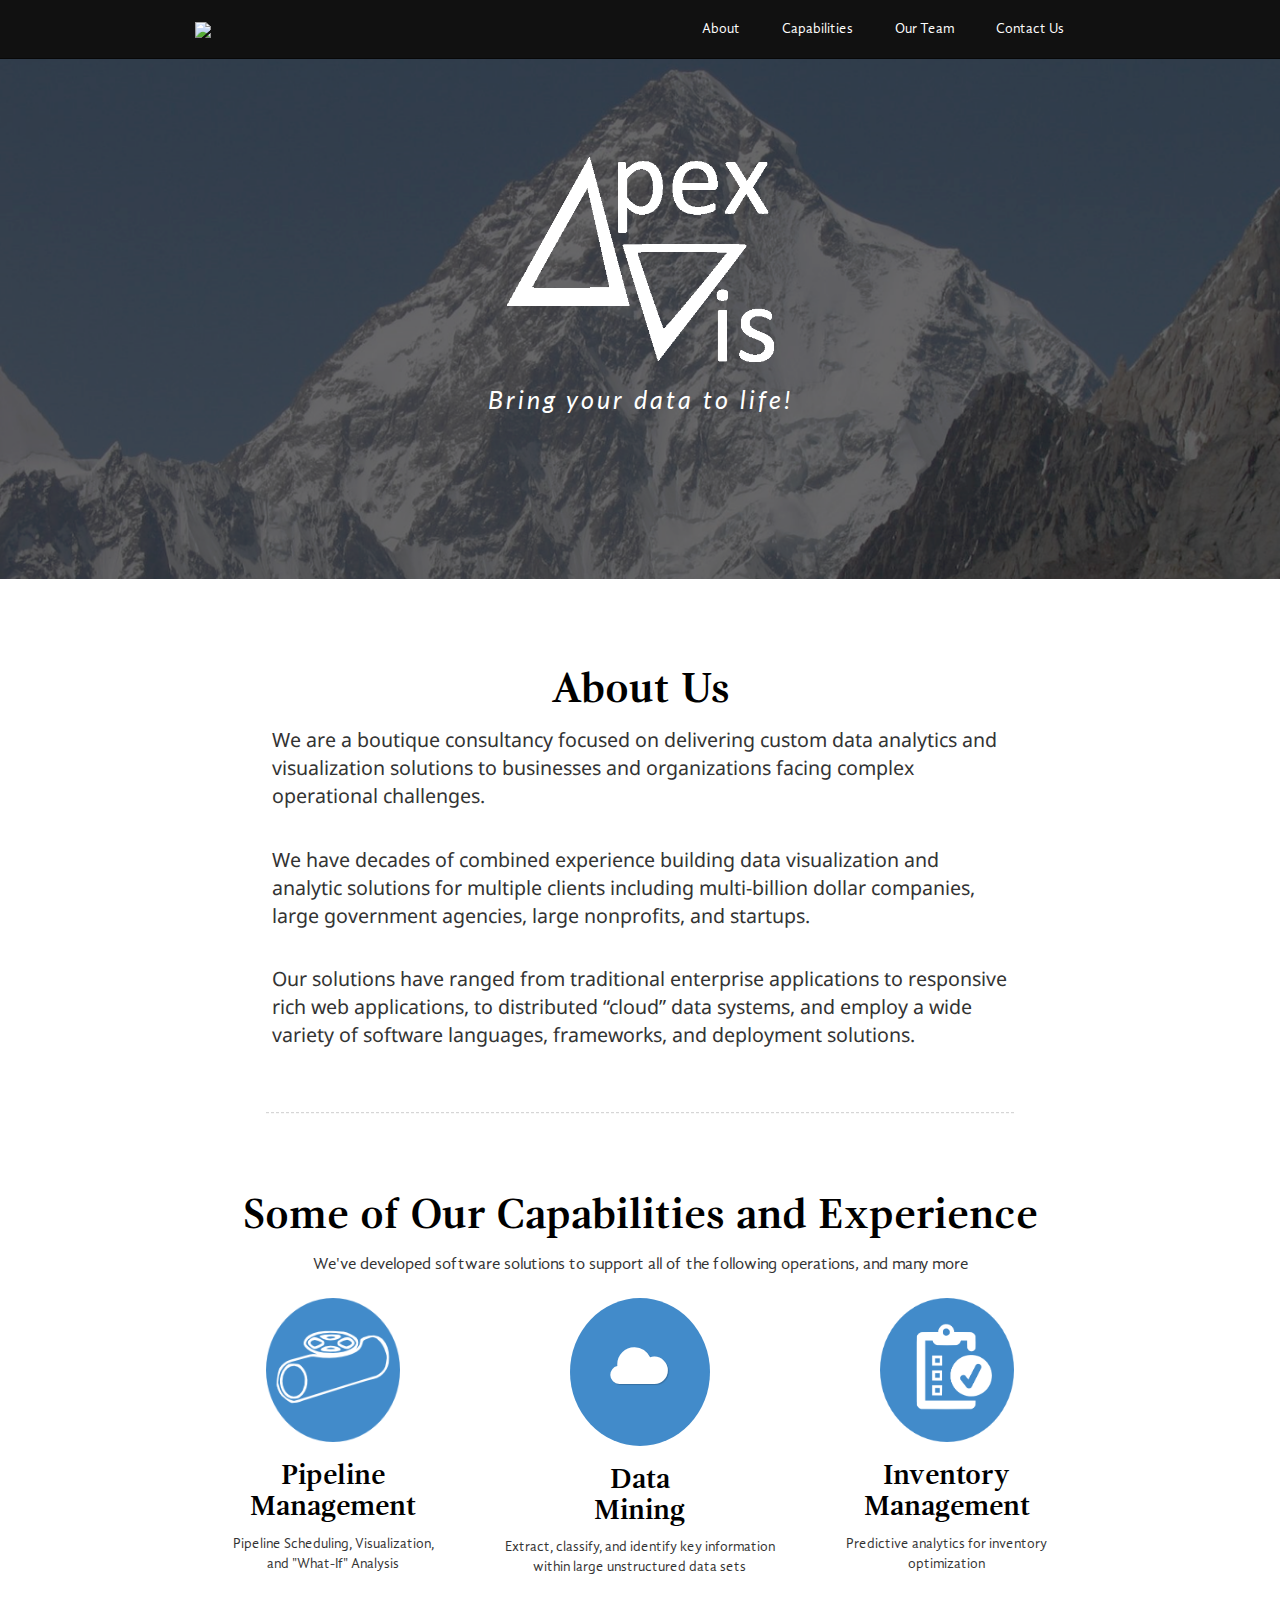
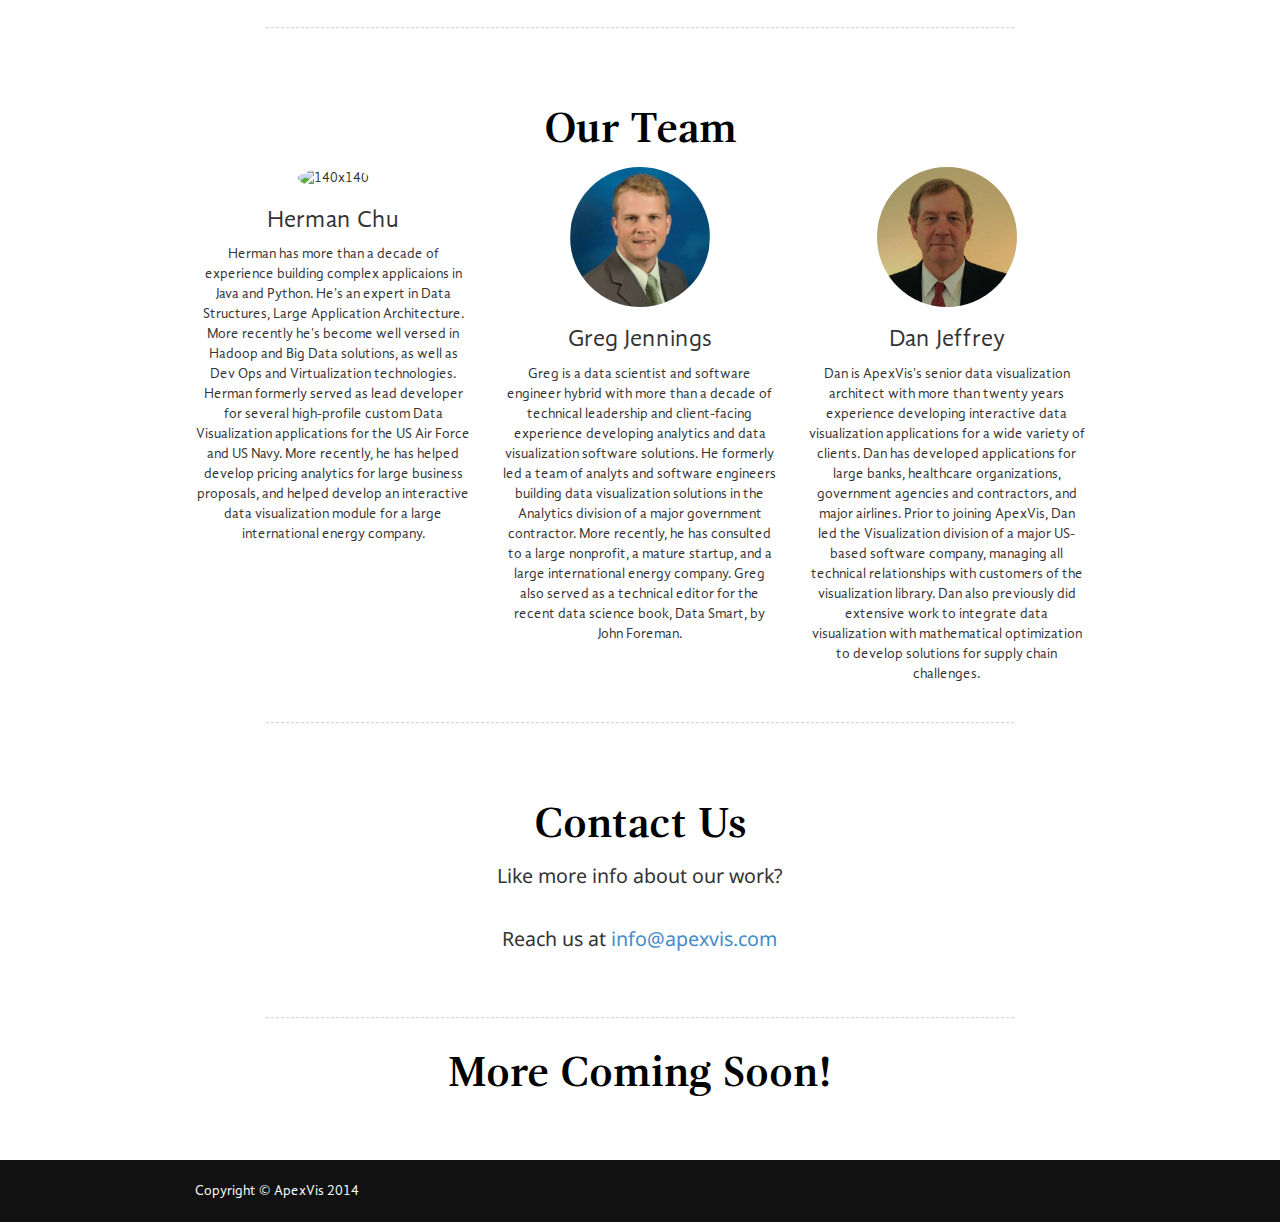
==== index.html @ 58304374 "#top scroll fix" ====
<!DOCTYPE html>
<html lang="en">
  <head>
    <meta charset="utf-8">
    <title>ApexVis Homepage&mdash; Bring Your Data to Life!</title>
    <meta name="viewport" content="width=device-width,initial-scale=1.0">
    <link href="css/bootstrap.min.css" rel="stylesheet">
    <link href="css/strapped.css" rel="stylesheet">
    <link href='http://fonts.googleapis.com/css?family=Lato:300italic' rel='stylesheet' type='text/css'>
    <link href='http://fonts.googleapis.com/css?family=Droid+Sans' rel='stylesheet' type='text/css'>
    <link rel="shortcut icon" type="image/x-icon" href="./img/fav.ico" /> 
  </head>
  <body>

    <nav id="navbar" class="navbar navbar-default navbar-inverse navbar-fixed-top" role="navigation">
      <div class="container">
        <div class="navbar-header">
          <button type="button" class="navbar-toggle" data-toggle="collapse" data-target=".navbar-ex1-collapse">
            <span class="icon-bar"></span>
            <span class="icon-bar"></span>
            <span class="icon-bar"></span>
          </button>
          <a class="navbar-brand nav-link indexpage" href="#top"><img src="./img/apexvis_logo_flat_white2.png"></a>
        </div> <!-- /.navbar-header -->

        <div class="collapse navbar-collapse navbar-ex1-collapse">
          <ul class="nav navbar-nav navbar-right">
            <li><a href="#about" class="nav-link indexpage">About</a></li>
            <li><a href="#caps" class="nav-link indexpage">Capabilities</a></li>
            <li><a href="#team" class="nav-link indexpage">Our Team</a></li>
            <li><a href="#contact" class="nav-link indexpage">Contact Us</a></li>
          </ul>
        </div> <!-- /.navbar-collapse -->
      </div> <!-- /.container -->
    </nav> <!-- /.navbar -->




<!-- ------------ -->
<!-- ------------ -->
<!-- ------------ -->
<!-- PAGE CONTENT -->
<!-- ------------ -->
<!-- ------------ -->
<!-- ------------ -->



    <a name="top"></a>
    <div id="top" class="jumbotron bkimg">
      <div class="container">
        <h1><img src="img/apexvis_logo_white.png" width="30%"></h1>
        <h2 class="title-font">Bring your data to life!</h2>
      </div> <!-- /.container -->
    </div> <!-- /.jumbotron -->



    <a name="aboutext" class="exta"></a>

    <div class="container">


    	<a name="about"></a>
      <h3 id="about" class="subhead"><br>About Us</h3>
      <div class="row">
        <div class="col-md-10 col-md-offset-1 text-left">
        	<section id="company-highlights" class="highlights">
        		<p>We are a boutique consultancy focused on delivering custom data analytics and visualization solutions to businesses and organizations facing complex operational challenges.</p>
        		
        		<p>We have decades of combined experience building data visualization and analytic solutions for multiple clients including multi-billion dollar companies, large government agencies, large nonprofits, and startups.</p>
    
        		<p>Our solutions have ranged from traditional enterprise applications to responsive rich web applications, to distributed “cloud” data systems, and employ a wide variety of software languages, frameworks, and deployment solutions.</p>
        	</section>

        </div> <!-- /.col-md-10 -->
      </div> <!-- /.row -->

      <a name="capsext" class="exta"></a>
      <div class="sect-border"></div>

    	<a name="caps"></a>
      <h3 id="benefits" class="subhead"><br>Some of Our Capabilities and Experience</h3>
      <div class="row">
      	<p style="font-size:1.2em"class="text-center"> We've developed software solutions to support all of the following operations, and many more </p>
        <div class="col-md-4 col-sm-6 benefit">
            <span><a href="./pipelines.html"><img src="img/pipe_line_icon_with_oval.png" width="134px"></a></span>
          <h3>Pipeline Management</h3>
          <p>Pipeline Scheduling, Visualization,<br>and "What-If" Analysis</p>
        </div> <!-- /.benefit -->

        <div class="col-md-4 col-sm-6 benefit">
          <a href="#">
	          <div class="benefit-ball">
	            <i class="glyphicon glyphicon-cloud"></i>
	          </div>
          </a>
          <h3>Data<br>Mining</h3>
          <p>Extract, classify, and identify key information within large unstructured data sets</p>
        </div> <!-- /.benefit -->

        <div class="col-md-4 col-sm-6 benefit">
          	<span><a href="#inventorymgmt"><img src="img/inventory_mgmt_icon_with_oval.png" width="134px"></a></span>
          <h3>Inventory Management</h3>
          <p>Predictive analytics for inventory optimization</p>
        </div> <!-- /.benefit -->

       
      </div> <!-- /.row -->
      <a name="teamext" class="exta"></a>
      <div class="sect-border"></div>
      <a name="team"></a>

      <h3 id="tour" class="subhead"><br>Our Team</h3>
      <div class="row">
        
<div class="container marketing">


      <!-- Three columns of text below the carousel -->
      <div class="row">
        <div class="col-lg-4 text-center">
          <img class="img-circle" alt="140x140" src="./img/herm.jpg" style="width: 140px; height: 140px;">
          <h3>Herman Chu</h3>
          <p>Herman has more than a decade of experience building complex applicaions in Java and Python. He's an expert in Data Structures, Large Application Architecture. More recently he's become well versed in Hadoop and Big Data solutions, as well as Dev Ops and Virtualization technologies. Herman formerly served as lead developer for several high-profile custom Data Visualization applications for the US Air Force and US Navy. More recently, he has helped develop pricing analytics for large business proposals, and helped develop an interactive data visualization module for a large international energy company. </p>
          
        </div><!-- /.col-lg-4 -->
        <div class="col-lg-4 text-center">
          <img class="img-circle" alt="140x140" src="./img/greg2.jpg" style="width: 140px; height: 140px;">
          <h3>Greg Jennings</h3>
          <p>Greg is a data scientist and software engineer hybrid with more than a decade of technical leadership and client-facing experience developing analytics and data visualization software solutions. He formerly led a team of analyts and software engineers building data visualization solutions in the Analytics division of a major government contractor. More recently, he has consulted to a large nonprofit, a mature startup, and a large international energy company. Greg also served as a technical editor for the recent data science book, Data Smart, by John Foreman.</p>
          
          
        </div><!-- /.col-lg-4 -->
        <div class="col-lg-4 text-center">
          <img class="img-circle" alt="140x140" src="./img/dan.jpg" style="width: 140px; height: 140px;">
          <h3>Dan Jeffrey</h3>
          <p>Dan is ApexVis's senior data visualization architect with more than twenty years experience developing interactive data visualization applications for a wide variety of clients. Dan has developed applications for large banks, healthcare organizations, government agencies and contractors, and major airlines. Prior to joining ApexVis, Dan led the Visualization division of a major US-based software company, managing all technical relationships with customers of the visualization library. Dan also previously did extensive work to integrate data visualization with mathematical optimization to develop solutions for supply chain challenges.</p>
          
        </div><!-- /.col-lg-4 -->
      </div><!-- /.row -->

    </div>


      </div> <!-- /.row -->
      <a name="contactext" class="exta"></a>
      <div class="sect-border"></div>
      <a name="contact"></a>

      <h3 id="about" class="subhead"><br>Contact Us</h3>
      <div class="row">
        <div class="col-md-10 col-md-offset-1 text-center">
	        <section class="highlights">
	          <p>Like more info about our work?</p>
	          <p>Reach us at <a href="mailto:info@apexvis.com">info@apexvis.com</a> </p>
	        </section>
        </div> <!-- /.col-md-10 -->
      </div> <!-- /.row -->

    <div class="sect-border"></div>

      <h3 id="about" class="subhead">More Coming Soon!</h3>

    </div> <!-- /.container -->




    <footer>
      <div class="container clearfix">
        <p class="pull-left">
          Copyright &copy; ApexVis 2014
        </p>
      </div> <!-- /.container -->
    </footer>

    <script src="js/jquery.js"></script>
    <script src="js/bootstrap.min.js"></script>
		<script src="js/main.js"></script>

  </body>
</html>
---- css/strapped.css ----
@font-face {
  font-family: "gandhi sans";
  font-style: normal;
  font-weight: 400;
  src: url(../fonts/gandhi-sans.ttf), url(../fonts/gandhi-serif.eot);
}
@font-face {
  font-family: "gandhi sans";
  font-style: normal;
  font-weight: 700;
  src: url(../fonts/gandhi-bold-sans.ttf), url(../fonts/gandhi-bold-sans.eot);
}
@font-face {
  font-family: "gandhi serif";
  font-style: normal;
  font-weight: 400;
  src: url(../fonts/gandhi-serif.ttf), url(../fonts/gandhi-serif.eot);
}
@font-face {
  font-family: "gandhi serif";
  font-style: normal;
  font-weight: 700;
  src: url(../fonts/gandhi-bold-serif.ttf), url(../fonts/gandhi-bold-serif.eot);
}
body {
  font-size: 14px;
  background-image: url(./../img/texture3.png);
}
body, h1, h2, h3, h4, h5, h6 {
  font-family: "gandhi sans", helvetica, sans-serif;
}
.btn {
  border-top: 1px solid rgba(255, 255, 255, 0.5);
  border-radius: 2px;
}
.container {
  max-width: 920px;
}
.navbar {
  background: #111;
  padding: 0.3em 0;
}
.navbar .navbar-brand {
  color: #fff;
  font-family: "gandhi serif", georgia, serif;
  font-weight: bold;
}
.navbar ul.nav li a {
  color: #fff;
  padding-left: 0;
  padding-right: 0;
  margin: 0 1.5em;
}
.navbar ul.nav li button {
  margin: 0.7em 0 0 1em;
}
.jumbotron {
  background-image: url(../img/k2.png);
  background-attachment: fixed;
  background-repeat: no-repeat;
  background-size: 100%;
  color: #fff;
  padding: 6.5em 0 6em;
  text-align: center;
}
.jumbotron h1 {
  font-family: "gandhi serif", georgia, serif;
  font-size: 3em;
  font-weight: bold;
  text-shadow: 1px 1px 3px #000;
}
.jumbotron h2 {
  font-size: 1.2em;
  font-style: italic;
  font-weight: normal;
  line-height: 1.4em;
  margin-bottom: 1.4em;
}
.jumbotron .btn {
  box-shadow: 1px 1px 3px #000;
  font-size: 1.2em;
  font-weight: bold;
  padding: 0.3em 2.5em 0.5em;
  text-shadow: 1px 1px 1px rgba(0, 0, 0, 0.2);
}
.jumbotron .btn .glyphicon {
  margin-left: 0.2em;
  position: relative;
  top: 3px;
}
.sect-border {
  border-top: 1px dashed #d6d6d6;
  border-bottom: 1px dashed #f6f6f6;
  margin: 2em 8% 2.4em;
}
.subhead {
  color: #000;
  font-family: "gandhi serif", georgia, serif;
  font-size: 3em;
  font-weight: bold;
  text-align: center;
  margin: 0.3em 0;
}


.benefit {
  margin: 0.8em 0;
  text-align: center;
}
.benefit .benefit-ball {
  background: #428bca;
  border-radius: 50%;
  color: #fff;
  display: inline-block;
  line-height: 1em;
  padding: 3em;
}

.benefit a {
  color: #fff;
}

.benefit .benefit-ball .glyphicon {
  font-size: 4em;
  position: relative;
  top: -3px;
  right: 1px;
  text-shadow: 1px 1px 1px rgba(0, 0, 0, 0.2);
}
.benefit h3 {
  color: #000;
  font-family: "gandhi serif", georgia, serif;
  font-size: 2em;
  font-weight: bold;
}
#slideshow {
  margin: 0.5em 0 1.5em;
}
#slideshow .carousel-inner img {
  background: #000;
  height: 500px;
  width: 100%;
}
footer {
  background: #111;
  color: #fff;
  margin: 3.5em 0 0;
  padding: 1.5em 0 0.8em;
}
@media screen and (max-width: 768px) {
  .navbar ul.nav li {
    text-align: center;
  }
  .navbar ul.nav li button {
    margin: 1em 0;
  }
  .jumbotron {
    font-size: 14px;
    padding: 6em 0 4em;
  }
  .benefit {
    margin-bottom: 2em;
  }
}
@media screen and (max-width: 480px) {
  body {
    font-size: 12px;
  }
  .jumbotron {
    font-size: 12px;
  }
  footer .pull-right {
    display: none;
  }
}

/** Additions to strapped.css below **/

.title-font {
  font-family: 'Lato', sans-serif;
  letter-spacing: 3px;
}

.highlights {
  font-family: 'Droid Sans', sans-serif;
  font-size: 1.4em;
}

.highlights p {
  margin-bottom: 1.8em;
}

.bgimg {
    background-image: url(./img/k2.png);
}

.capability-title {
  font-size: 2.6em;
}

.exta {
  padding-bottom: 60px;
}
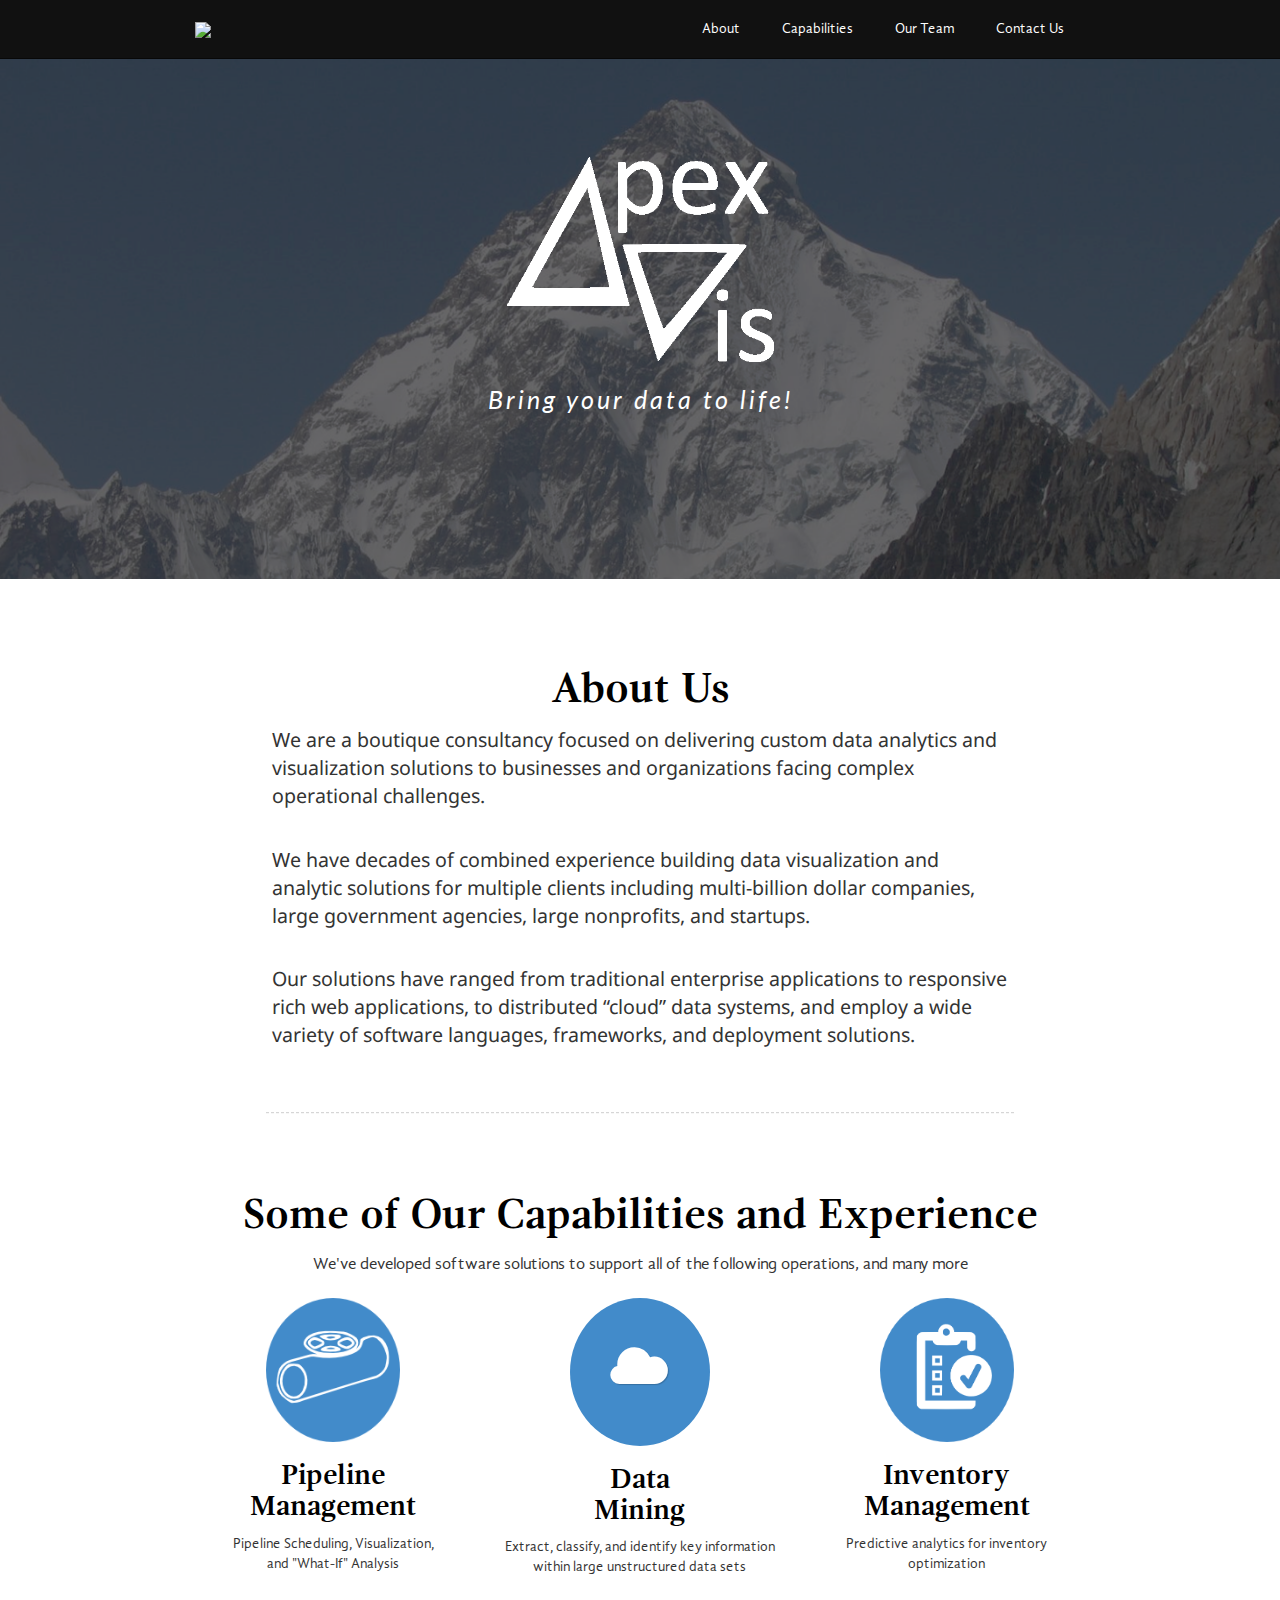
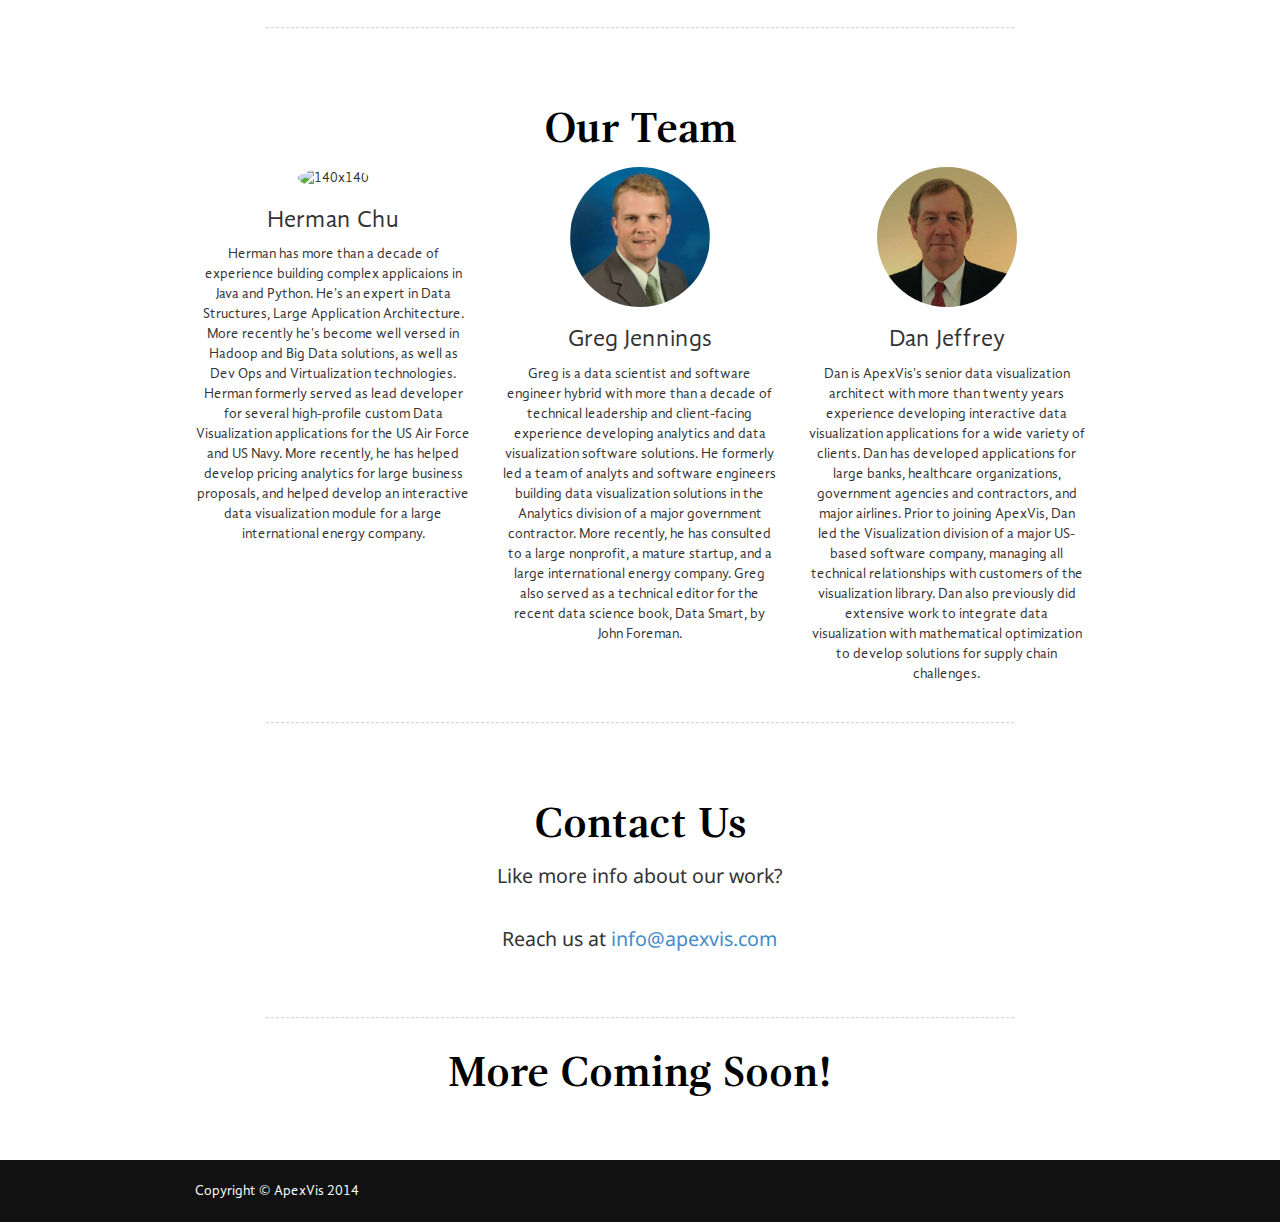
==== commit df89081a: "fixed more padding issues for top image" ====
--- a/index.html
+++ b/index.html
@@ -48,7 +48,7 @@
 
 
     <a name="top"></a>
-    <div id="top" class="jumbotron bkimg">
+    <div id="top" class="jumbotron bgimg">
       <div class="container">
         <h1><img src="img/apexvis_logo_white.png" width="30%"></h1>
         <h2 class="title-font">Bring your data to life!</h2>
--- a/css/strapped.css
+++ b/css/strapped.css
@@ -55,13 +55,10 @@
   margin: 0.7em 0 0 1em;
 }
 .jumbotron {
-  background-image: url(../img/k2.png);
-  background-attachment: fixed;
-  background-repeat: no-repeat;
-  background-size: 100%;
-  color: #fff;
   padding: 6.5em 0 6em;
   text-align: center;
+  color: #fff;
+  background-color: transparent;
 }
 .jumbotron h1 {
   font-family: "gandhi serif", georgia, serif;
@@ -156,7 +153,10 @@
   }
   .jumbotron {
     font-size: 14px;
-    padding: 6em 0 4em;
+    padding: 6em 0 0em;
+  }
+  .bgimg {
+    background-position: 0 60px;
   }
   .benefit {
     margin-bottom: 2em;
@@ -169,6 +169,9 @@
   .jumbotron {
     font-size: 12px;
   }
+  .bgimg {
+    background-position: 0 60px;
+  }
   footer .pull-right {
     display: none;
   }
@@ -191,7 +194,11 @@
 }
 
 .bgimg {
-    background-image: url(./img/k2.png);
+    background-image: url(./../img/k2.png);
+    background-attachment: fixed;
+    background-repeat: no-repeat;
+    background-size: 100%;
+    background-position: 0 30px;
 }
 
 .capability-title {
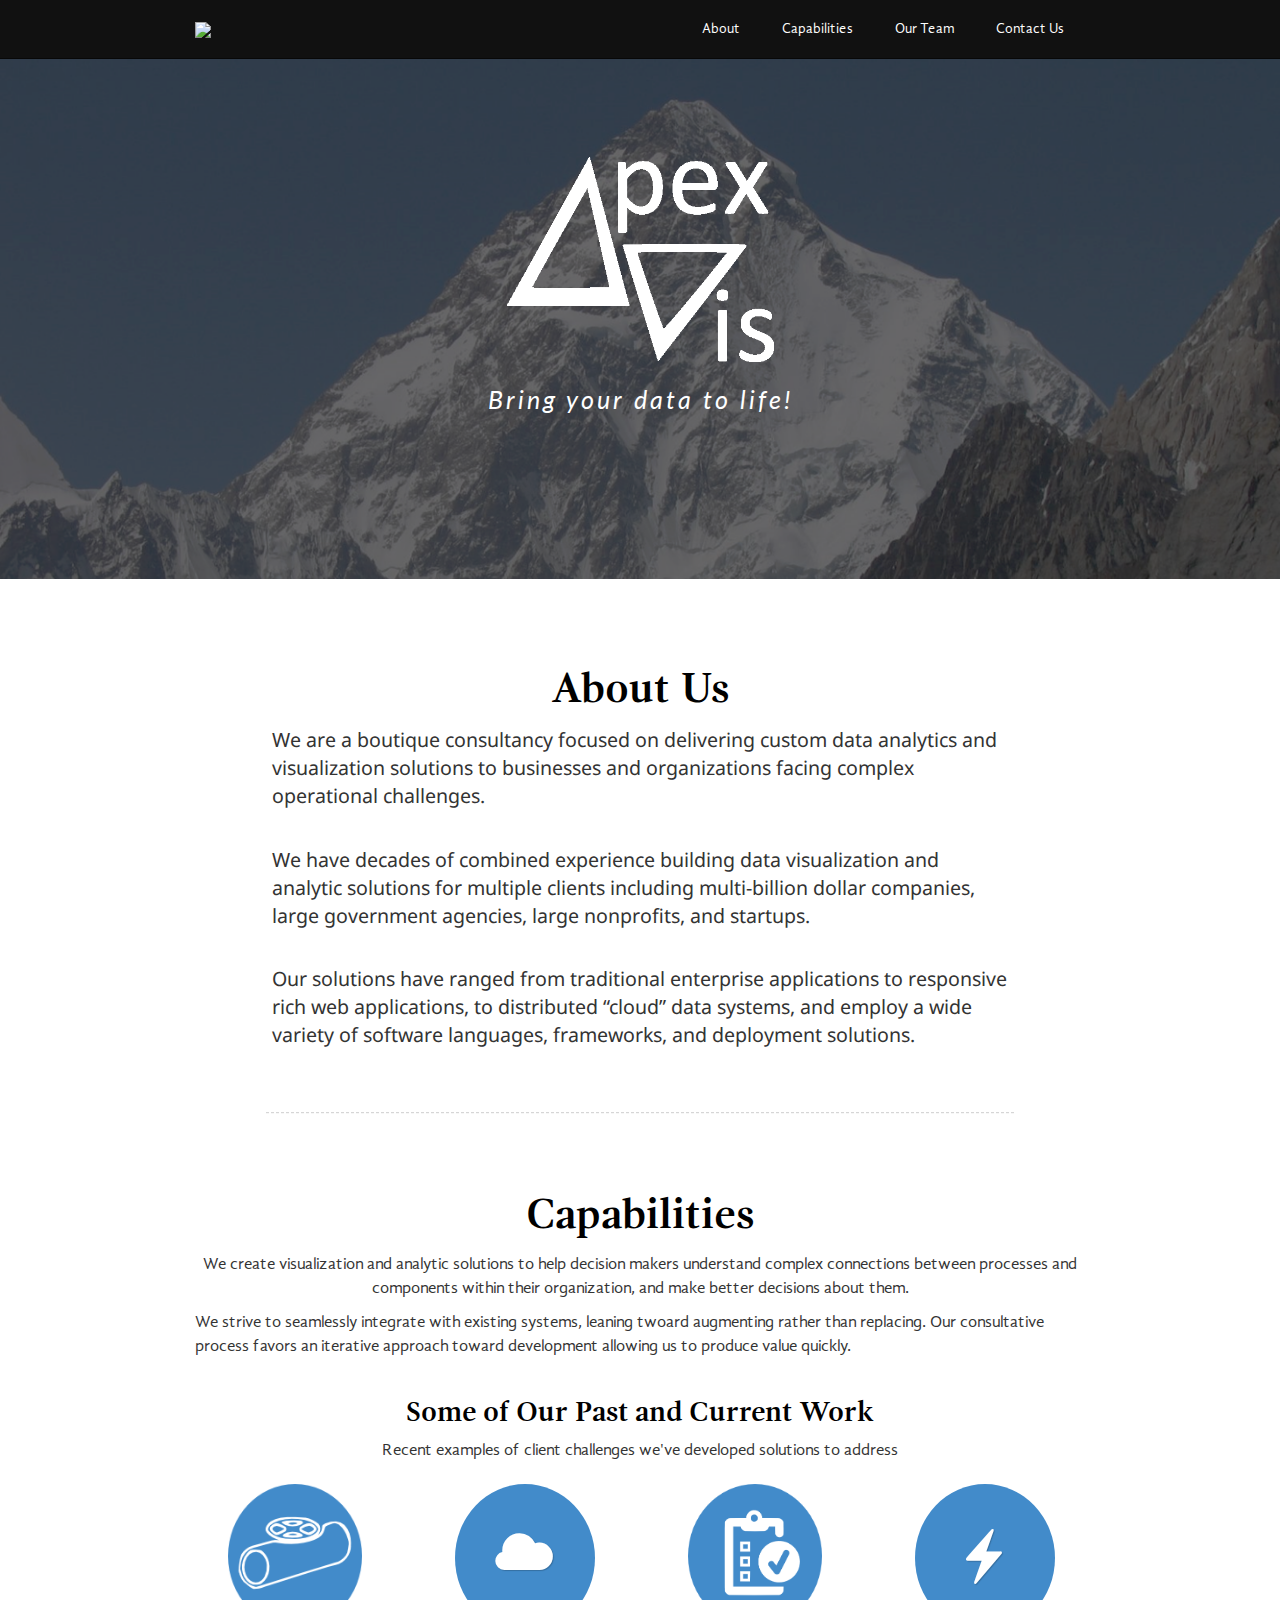
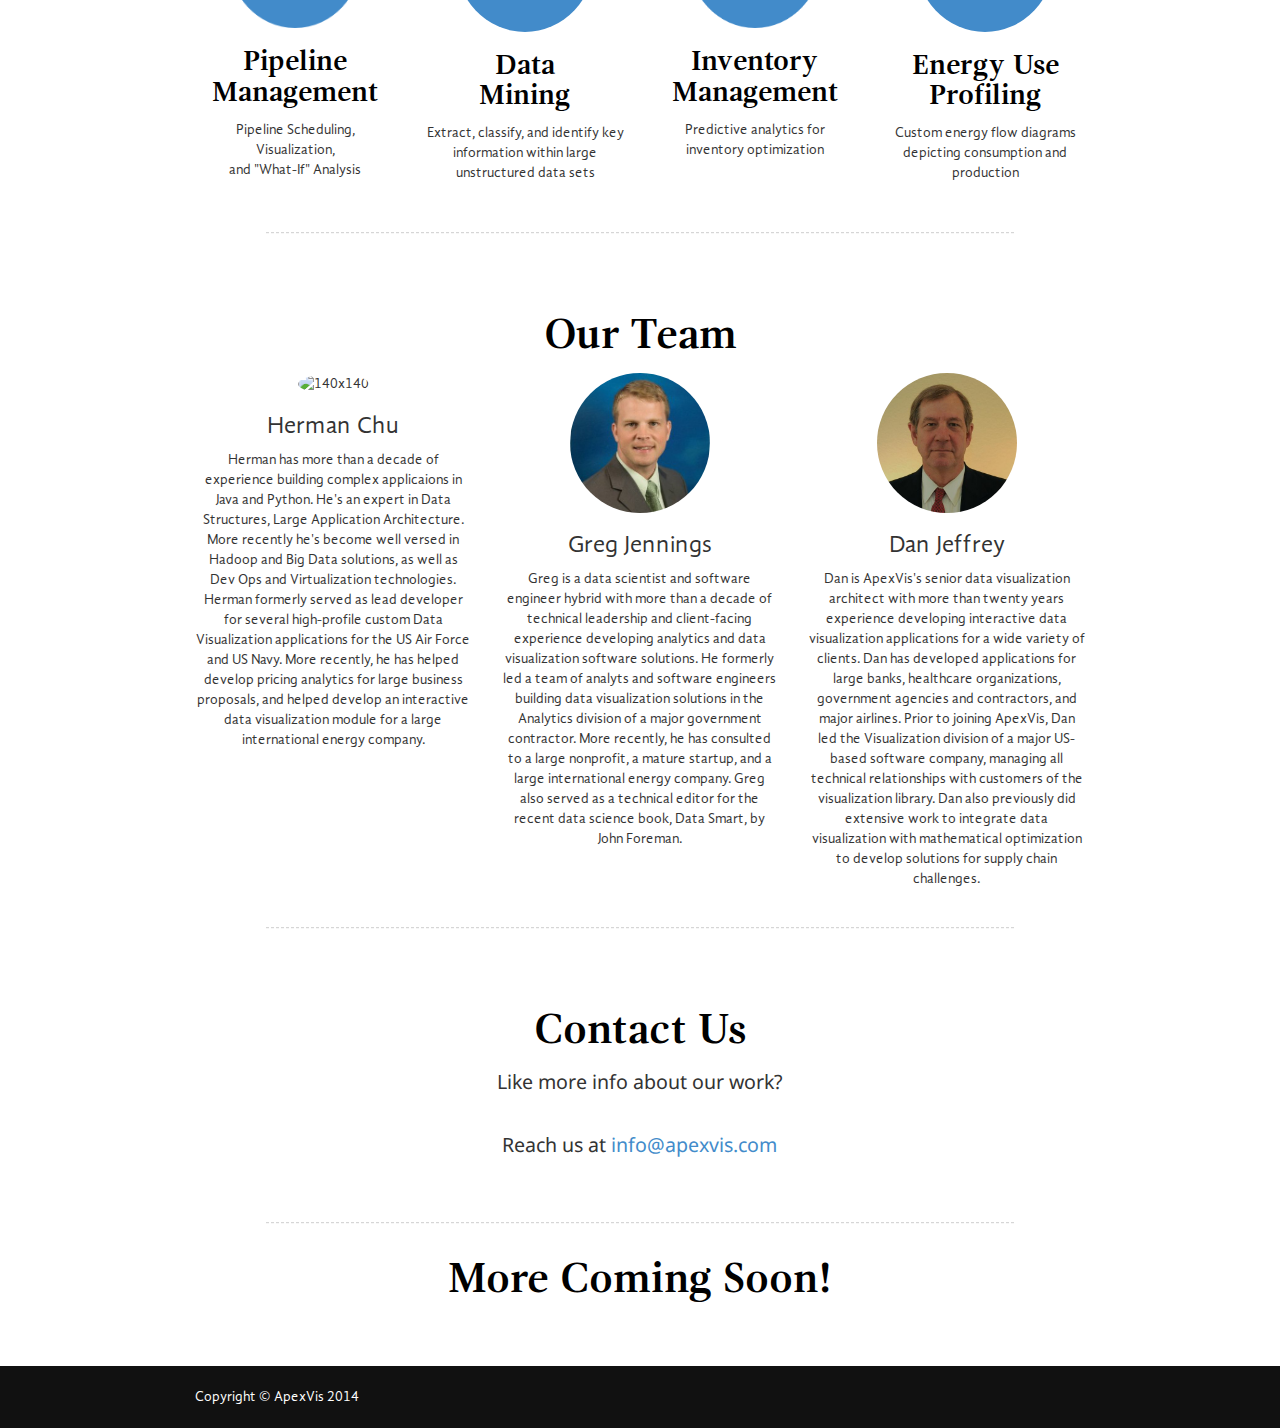
==== commit 77352999: "sankey diagram for irish energy profile" ====
--- a/index.html
+++ b/index.html
@@ -81,17 +81,21 @@
       <div class="sect-border"></div>
 
     	<a name="caps"></a>
-      <h3 id="benefits" class="subhead"><br>Some of Our Capabilities and Experience</h3>
+      <h3 id="benefits" class="subhead"><br>Capabilities</h3>
+      <p style="font-size:1.2em" class="text-center">We create visualization and analytic solutions to help decision makers understand complex connections between processes and components within their organization, and make better decisions about them.</p>
+      <p style="font-size:1.2em">We strive to seamlessly integrate with existing systems, leaning twoard augmenting rather than replacing. Our consultative process favors an iterative approach toward development allowing us to produce value quickly.</p>
+
+      <h3 id="benefits" style="font-size:2em" class="subhead"><br>Some of Our Past and Current Work</h3>
       <div class="row">
-      	<p style="font-size:1.2em"class="text-center"> We've developed software solutions to support all of the following operations, and many more </p>
-        <div class="col-md-4 col-sm-6 benefit">
+      	<p style="font-size:1.2em"class="text-center"> Recent examples of client challenges we've developed solutions to address </p>
+        <div class="col-md-3 col-sm-6 benefit">
             <span><a href="./pipelines.html"><img src="img/pipe_line_icon_with_oval.png" width="134px"></a></span>
           <h3>Pipeline Management</h3>
           <p>Pipeline Scheduling, Visualization,<br>and "What-If" Analysis</p>
         </div> <!-- /.benefit -->
 
-        <div class="col-md-4 col-sm-6 benefit">
-          <a href="#">
+        <div class="col-md-3 col-sm-6 benefit">
+          <a href="./datamining.html">
 	          <div class="benefit-ball">
 	            <i class="glyphicon glyphicon-cloud"></i>
 	          </div>
@@ -100,10 +104,20 @@
           <p>Extract, classify, and identify key information within large unstructured data sets</p>
         </div> <!-- /.benefit -->
 
-        <div class="col-md-4 col-sm-6 benefit">
-          	<span><a href="#inventorymgmt"><img src="img/inventory_mgmt_icon_with_oval.png" width="134px"></a></span>
+        <div class="col-md-3 col-sm-6 benefit">
+          	<span><a href="./inventorymgmt.html"><img src="img/inventory_mgmt_icon_with_oval.png" width="134px"></a></span>
           <h3>Inventory Management</h3>
           <p>Predictive analytics for inventory optimization</p>
+        </div> <!-- /.benefit -->
+        
+        <div class="col-md-3 col-sm-6 benefit">
+            <a href="./energyprofilevis/">
+	          <div class="benefit-ball">
+	            <i class="glyphicon glyphicon-flash"></i>
+	          </div>                               
+            </a>
+          <h3>Energy Use Profiling</h3>
+          <p>Custom energy flow diagrams depicting consumption and production</p>
         </div> <!-- /.benefit -->
 
        
@@ -115,7 +129,7 @@
       <h3 id="tour" class="subhead"><br>Our Team</h3>
       <div class="row">
         
-<div class="container marketing">
+		<div class="container marketing">
 
 
       <!-- Three columns of text below the carousel -->
--- a/css/strapped.css
+++ b/css/strapped.css
@@ -209,4 +209,8 @@
   padding-bottom: 60px;
 }
 
-
+.subhead.smallsubhead {
+  font-size: 2em;
+}
+
+
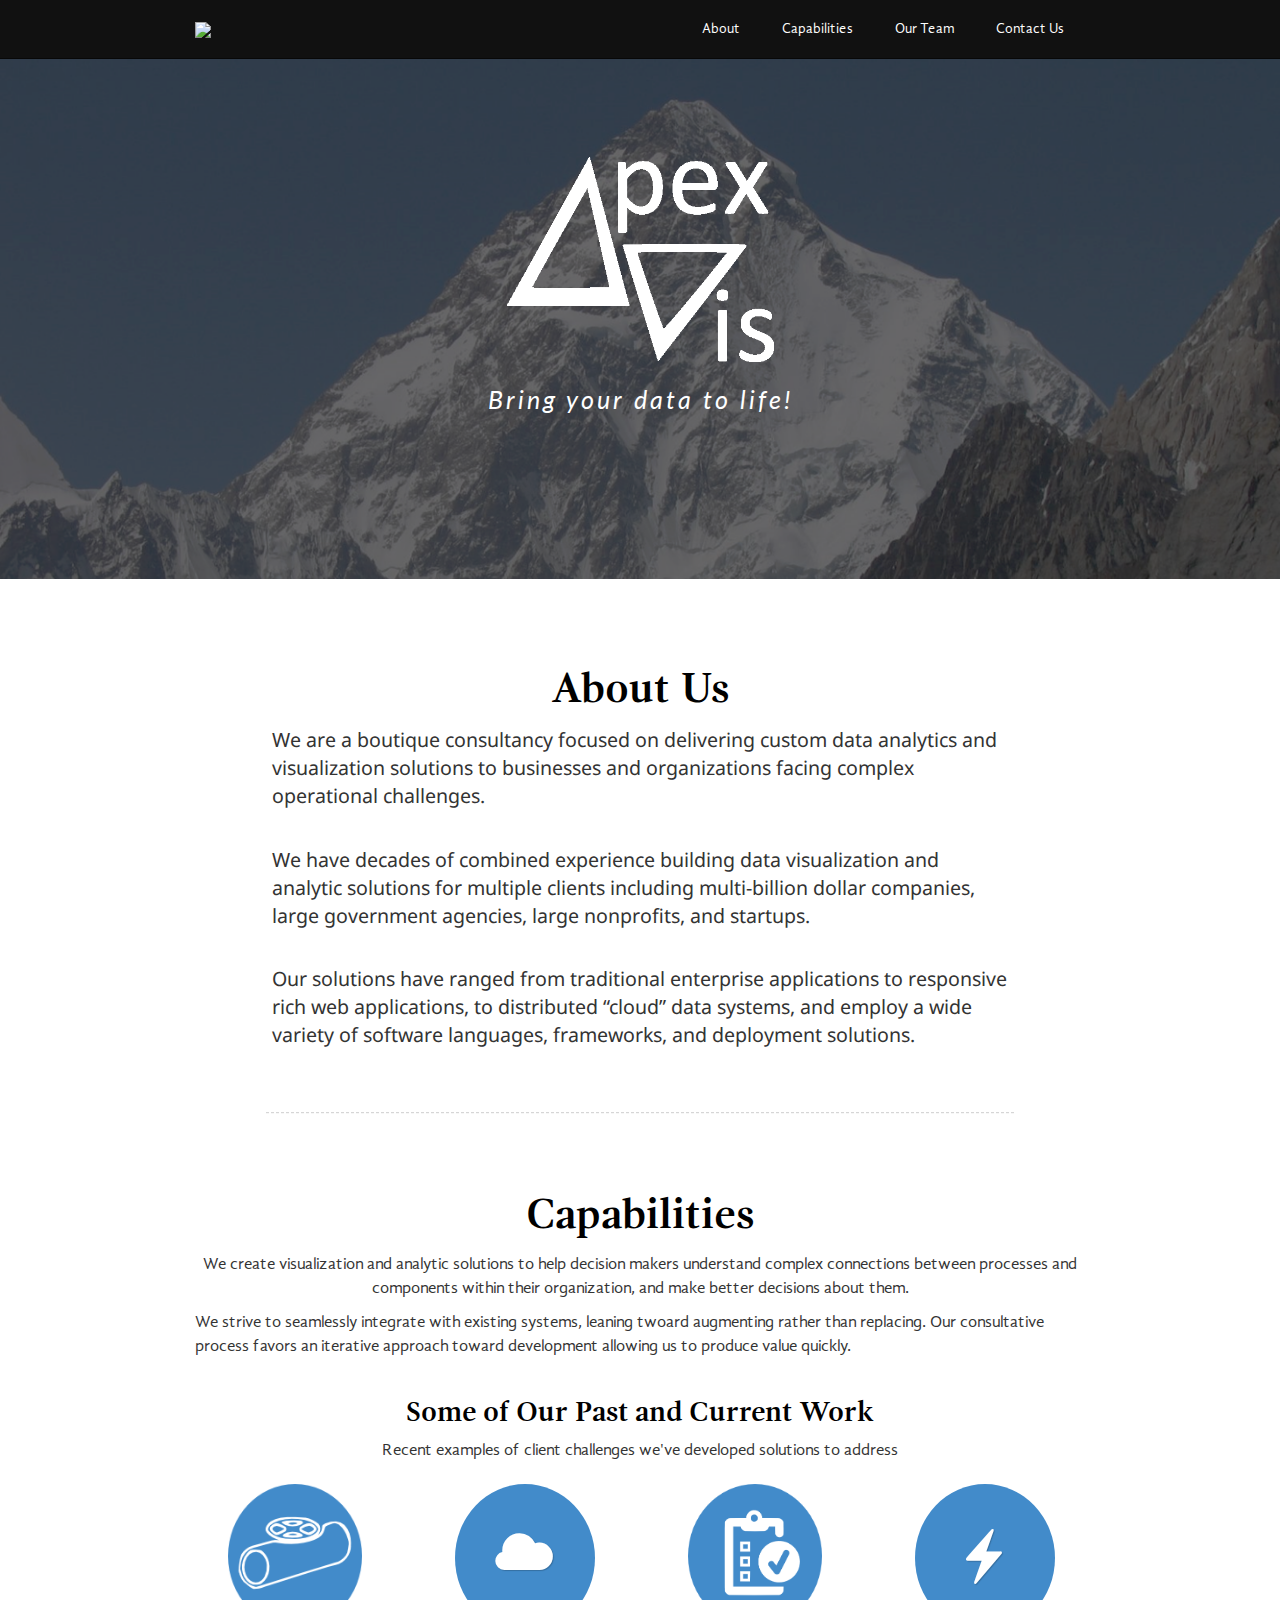
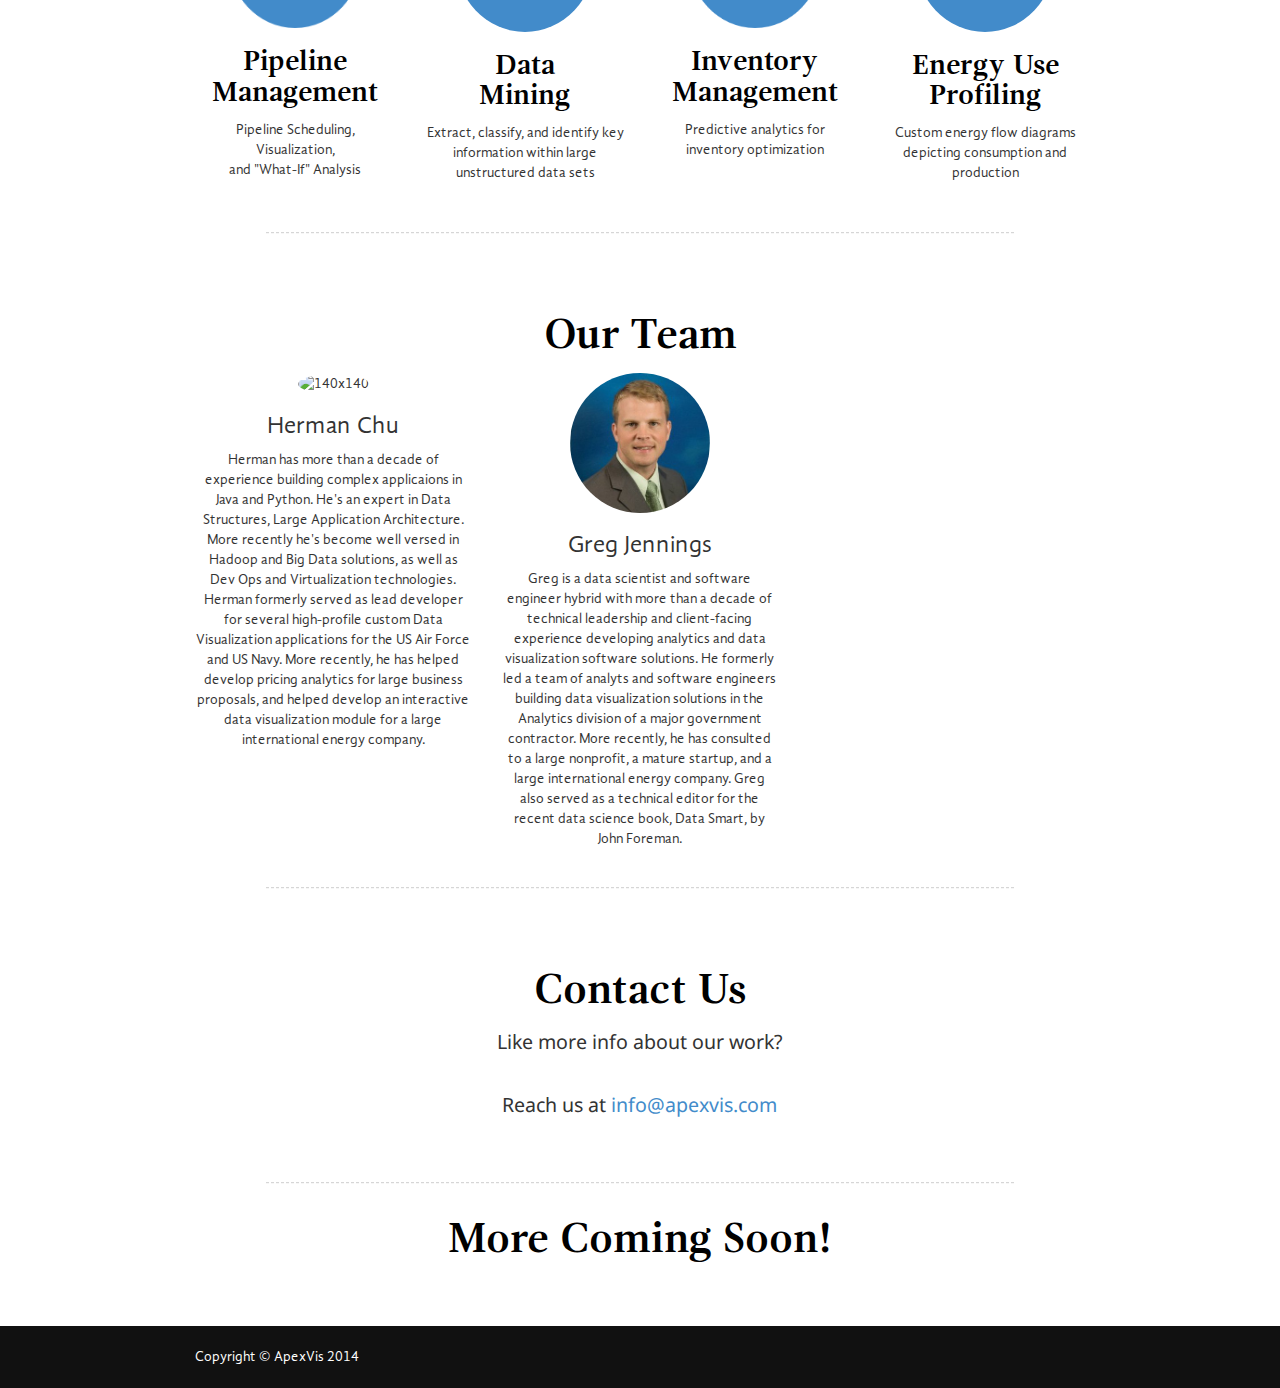
==== commit d43d7bd6: "Update index.html" ====
--- a/index.html
+++ b/index.html
@@ -147,12 +147,6 @@
           
           
         </div><!-- /.col-lg-4 -->
-        <div class="col-lg-4 text-center">
-          <img class="img-circle" alt="140x140" src="./img/dan.jpg" style="width: 140px; height: 140px;">
-          <h3>Dan Jeffrey</h3>
-          <p>Dan is ApexVis's senior data visualization architect with more than twenty years experience developing interactive data visualization applications for a wide variety of clients. Dan has developed applications for large banks, healthcare organizations, government agencies and contractors, and major airlines. Prior to joining ApexVis, Dan led the Visualization division of a major US-based software company, managing all technical relationships with customers of the visualization library. Dan also previously did extensive work to integrate data visualization with mathematical optimization to develop solutions for supply chain challenges.</p>
-          
-        </div><!-- /.col-lg-4 -->
       </div><!-- /.row -->
 
     </div>
@@ -193,6 +187,7 @@
     <script src="js/jquery.js"></script>
     <script src="js/bootstrap.min.js"></script>
 		<script src="js/main.js"></script>
-
+<script>(function(i,s,o,g,r,a,m){i['GoogleAnalyticsObject']=r;i[r]=i[r]||function(){(i[r].q=i[r].q||[]).push(arguments)},i[r].l=1*new Date();a=s.createElement(o),m=s.getElementsByTagName(o)[0];a.async=1;a.src=g;m.parentNode.insertBefore(a,m)})(window,document,'script','//www.google-analytics.com/analytics.js','ga');ga('create', 'UA-43731051-1', 'apexvis.com');ga('send', 'pageview');</script>
+  
   </body>
 </html>
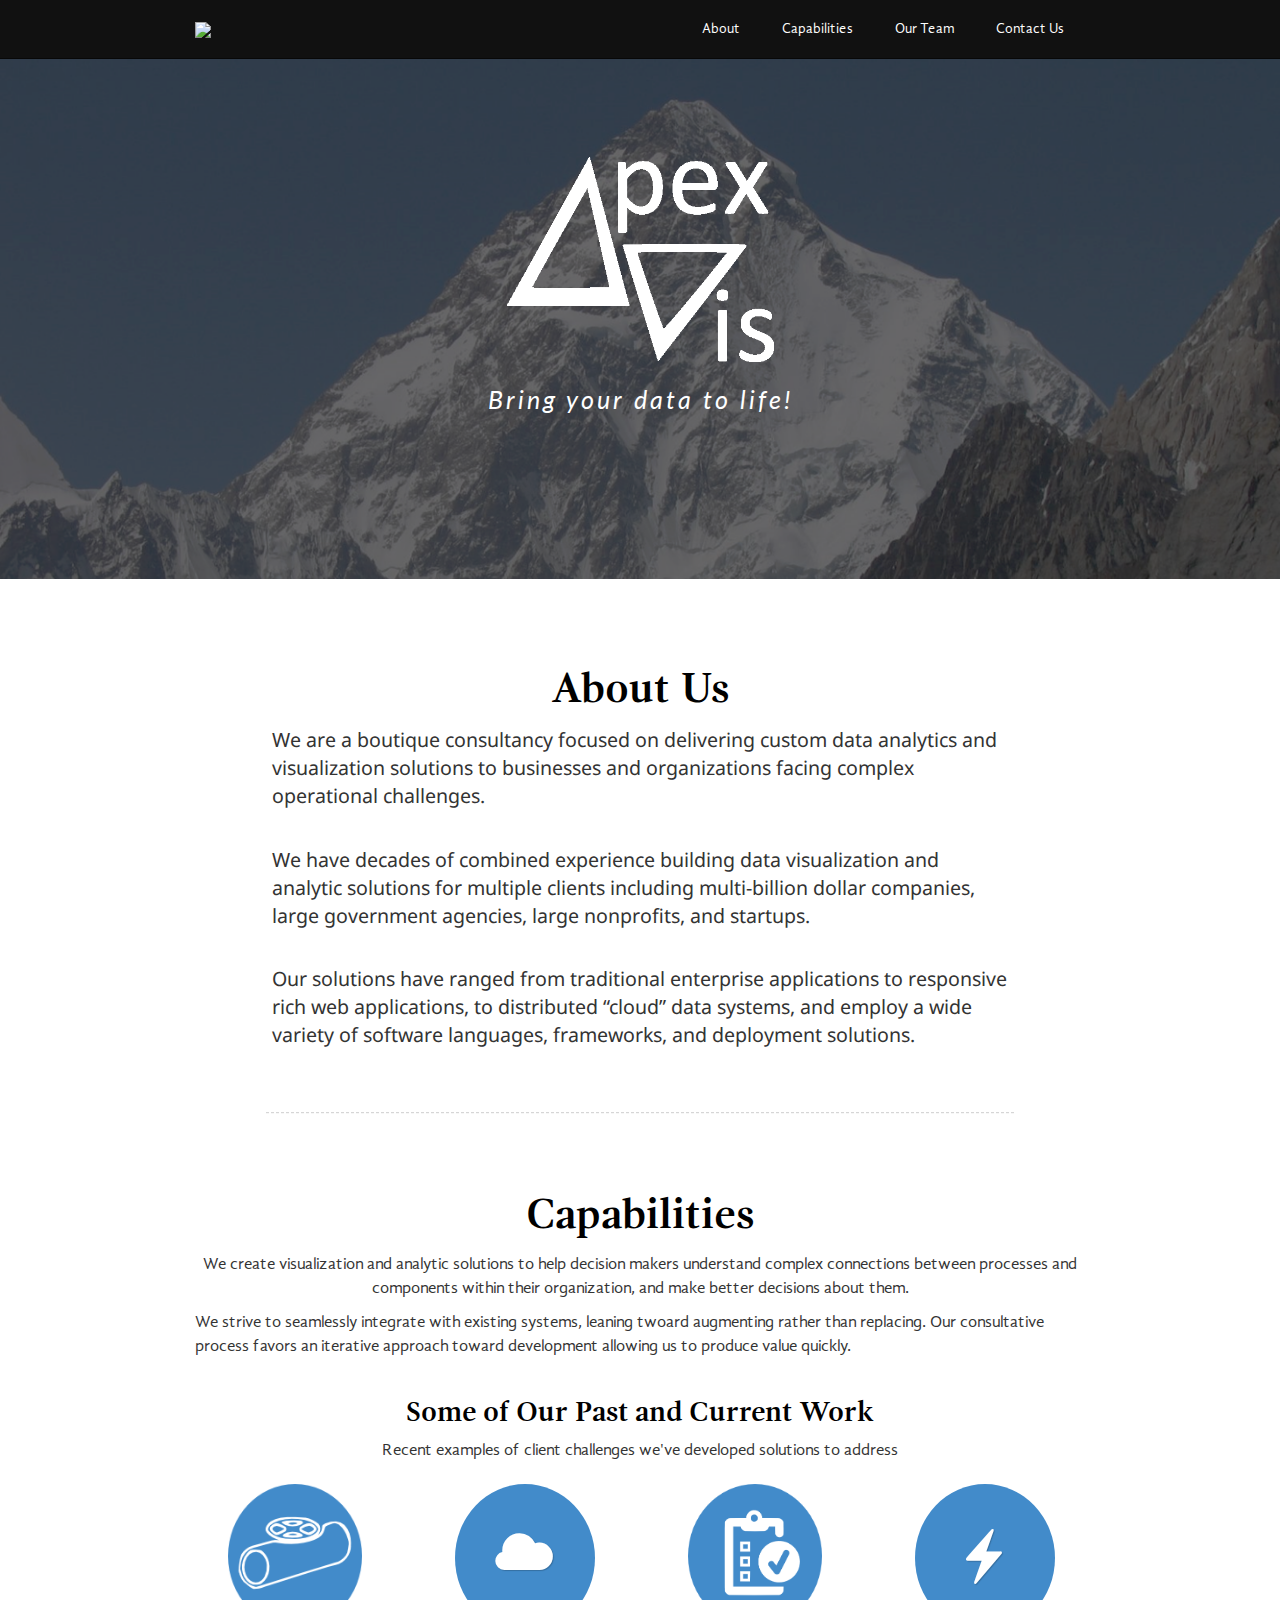
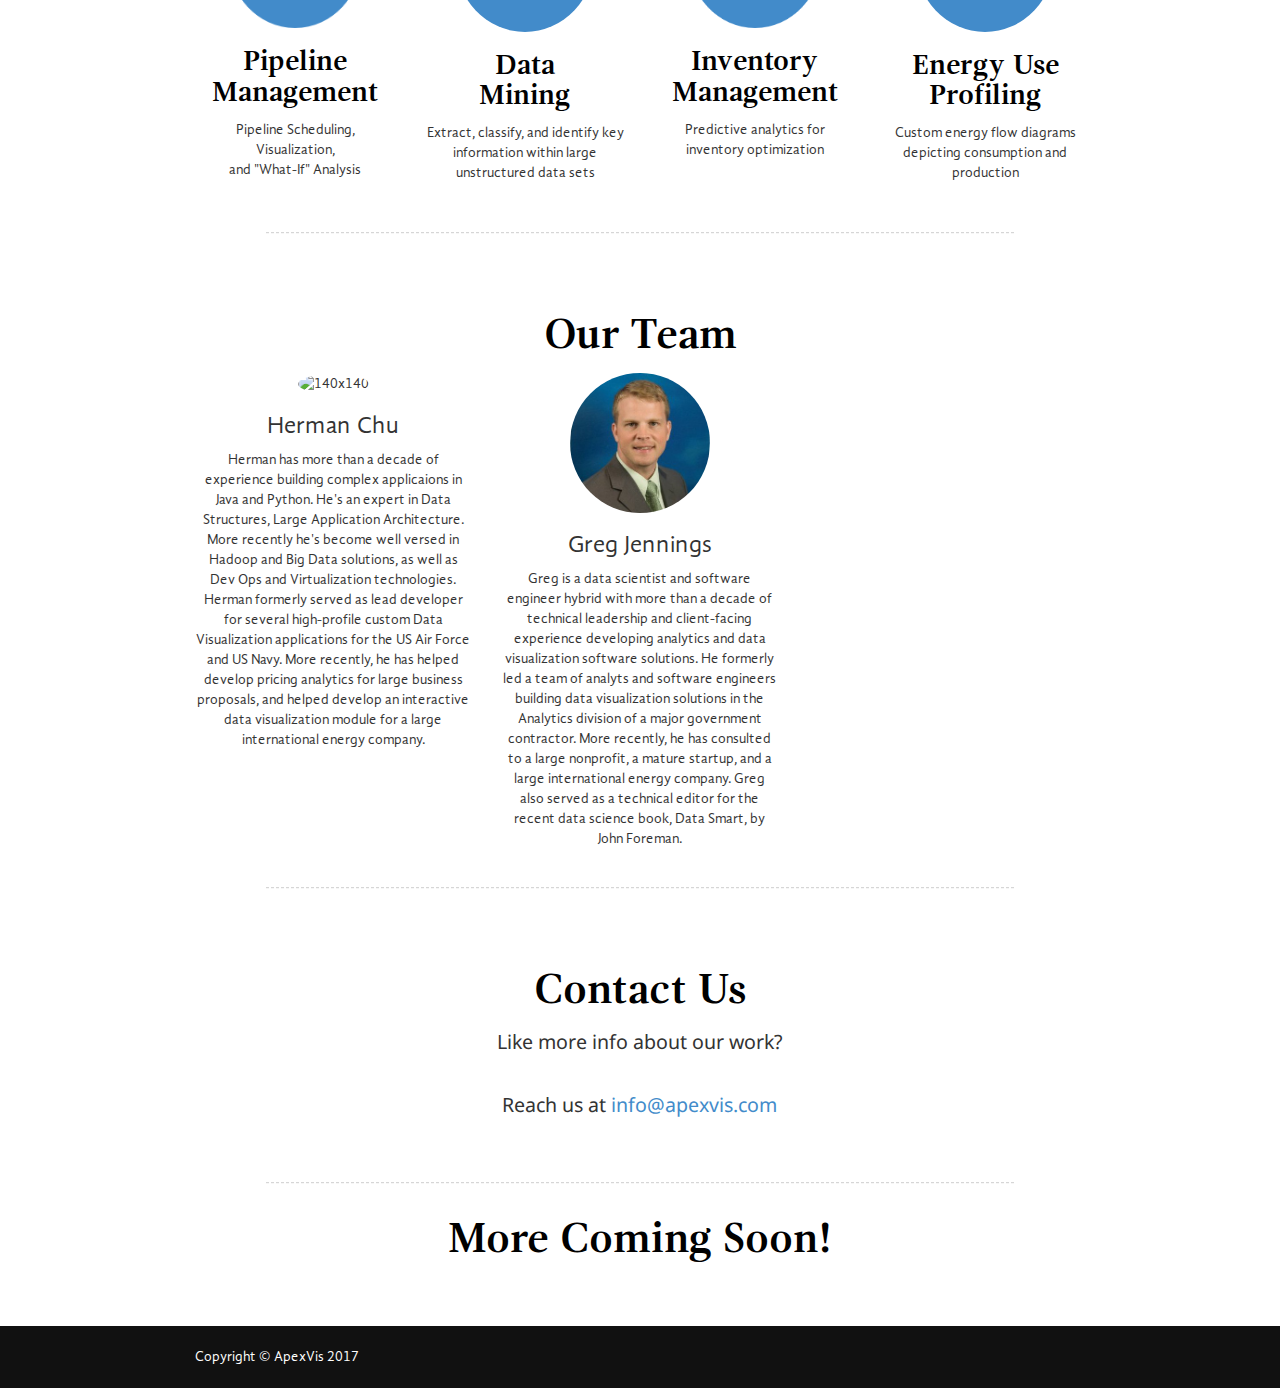
==== commit 5353882a: "Update index.html" ====
--- a/index.html
+++ b/index.html
@@ -179,7 +179,7 @@
     <footer>
       <div class="container clearfix">
         <p class="pull-left">
-          Copyright &copy; ApexVis 2014
+          Copyright &copy; ApexVis 2017
         </p>
       </div> <!-- /.container -->
     </footer>
